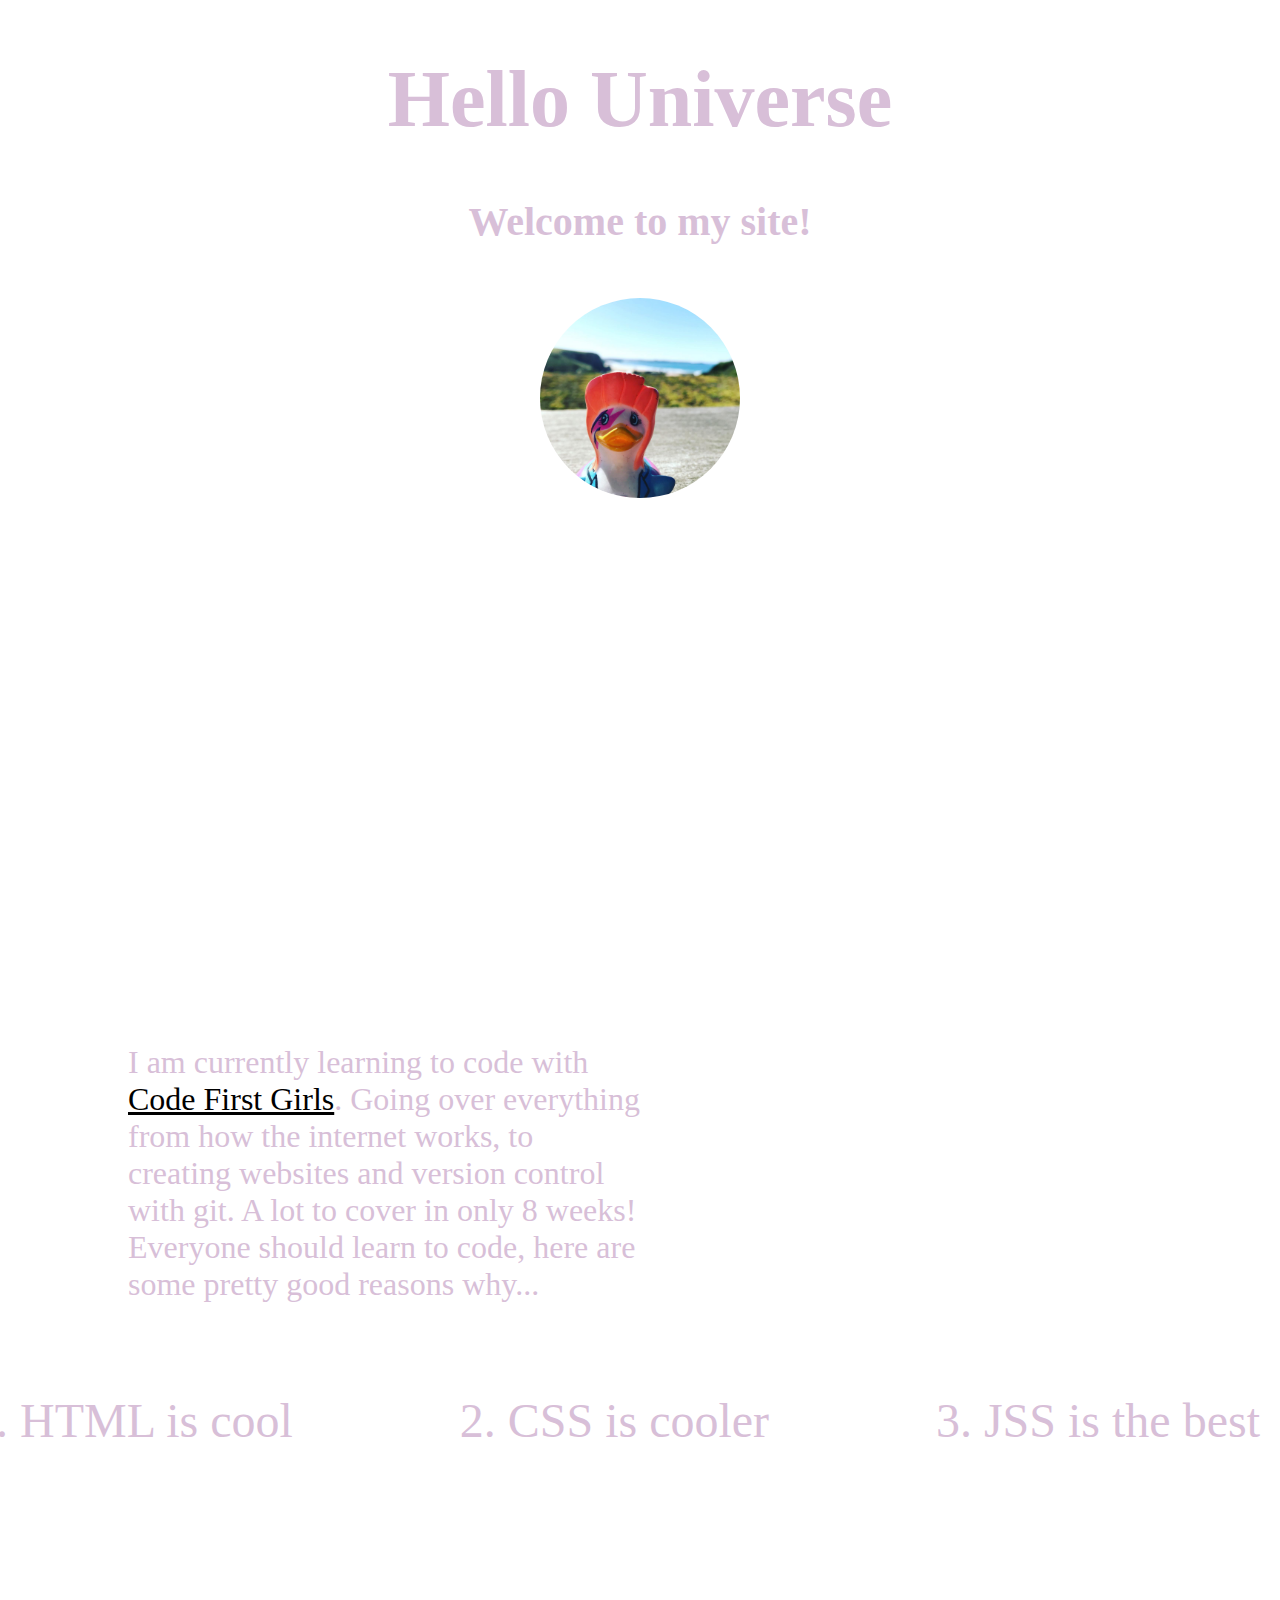
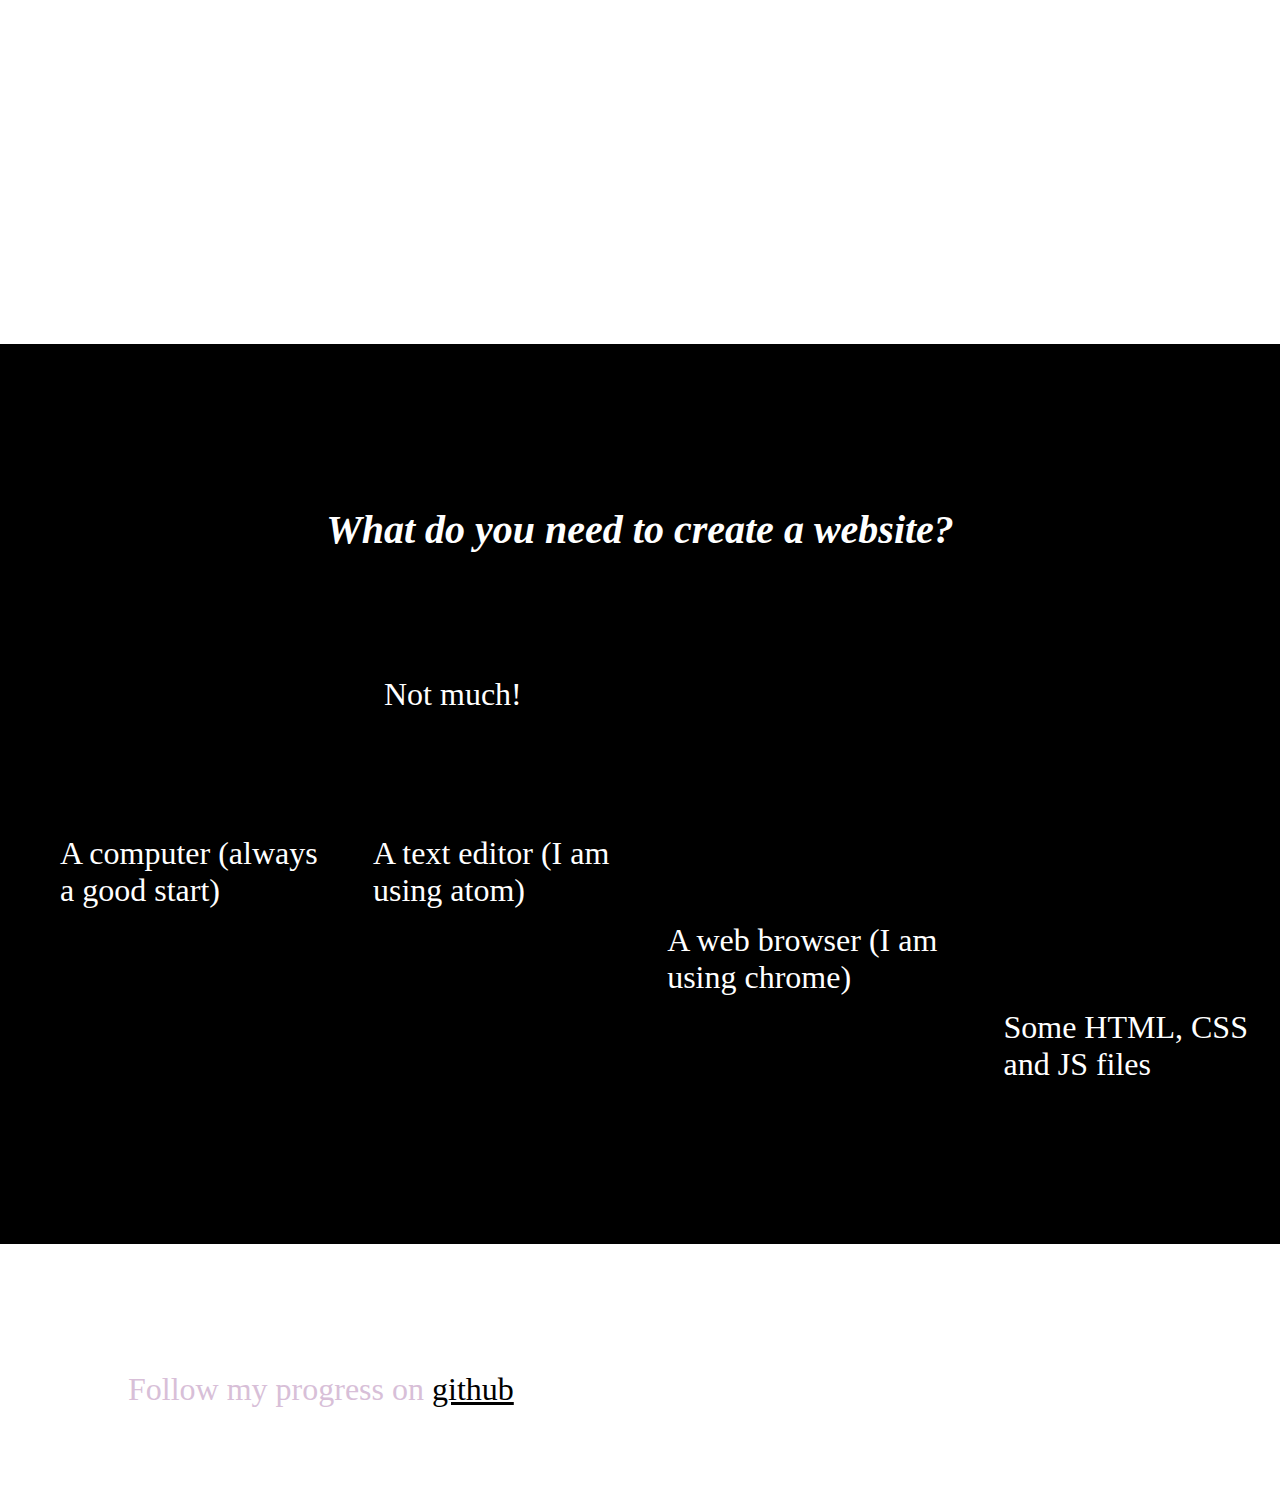
==== index.html @ c2d709a2 "I updated hello world to hello universe" ====
<!DOCTYPE html>
<html>
<head>
<link rel="stylesheet" type="text/css" href="css/styles.css">

    <title>First site</title>

  </head>

  <body>
  <div>
    <h1>Hello Universe</h1>
    <h2>Welcome to my site!</h2>
    <img src="duck.jpg" width="200px">
  </div>

  <div>
    <p>
      I am currently learning to code with <a href="https://www.codefirstgirls.org.uk/">Code First Girls</a>. Going over everything from how the
      internet works, to creating websites and version control with git. A lot to cover in only 8 weeks!
      Everyone should learn to code, here are some pretty good reasons why...
    </p>
     <ol>
       <li>HTML is cool</li>
       <li>CSS is cooler</li>
       <li>JSS is the best</li>
     </ol>
  </div>

  <div class="contrast">
    <h2><em>What do you need to create a website?</em></h2>

    <p>Not much!</p>
    <ul>
       <li>A computer (always a good start)</li>
       <li>A text editor (I am using atom)</li>
       <li id="lower">A web browser (I am using chrome)</li>
       <li id="lowest">Some HTML, CSS and JS files</li>
    </ul>
  </div>
  <br>
    <p>
      Follow my progress on <a href="https://github.com/peicing27">github</a>
    </p>
---- css/styles.css ----
body {
  color: rgb(216,191,216);
  font-family: calibri;
  margin: 0px;
  font-size: 2rem;
}

div{
  min-height: 100vh;
  width: 100vw;
}

h1, h2 {
  text-align: center;
}

h1 {
  font-size: 5rem;
}

h2 {
  font-size: 2.5rem;
}

img{
  display: flex;
  padding: 20px;
  margin: 0 auto;
  margin-top: 10px;
  border-radius: 130px;
}

p{
  width: 40%;
  margin: 10vh 10vw;
  font-size: 2rem;
}

a{
  color: rgb(0,0,0)
}

ol{
  list-styyle: none;
  padding: 0;
  margin-bottom: 10%;
  font-size: 3rem;
  display: flex;
  justify-content: space-between;
}
li#lower{
  margin-top: 7%;
}
li#lowest{
  margin-top: 14%;
}

.contrast{
  background-color: rgb(0,0,0);
  color: WHITE;
  display: flex;
  justify-content: center;
  align-items: center;
  flex-direction: column;
}

ul{
  list-style: none;
  display: flex;

}

li{
  margin: 0 20px;
  transition: font-size 0.6s ease;
}


li:hover{
  font-size: 1.2em;
}
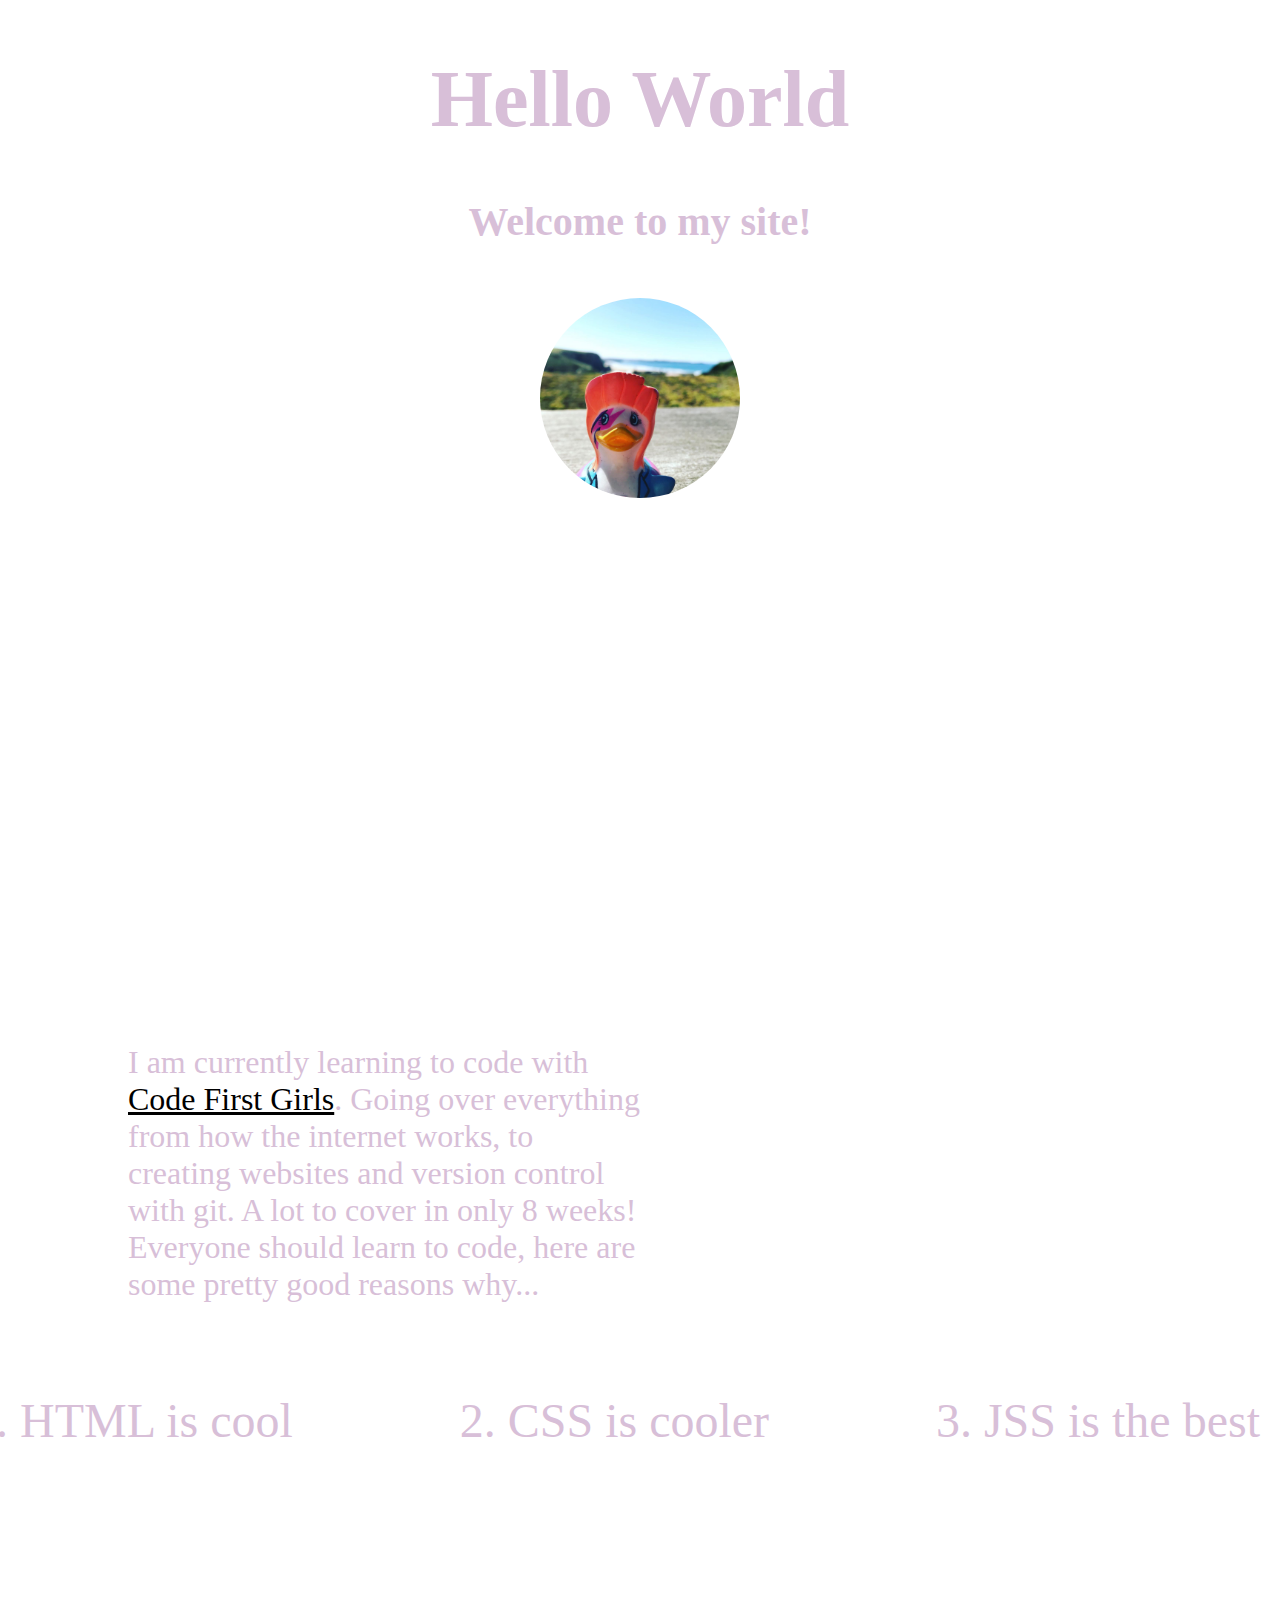
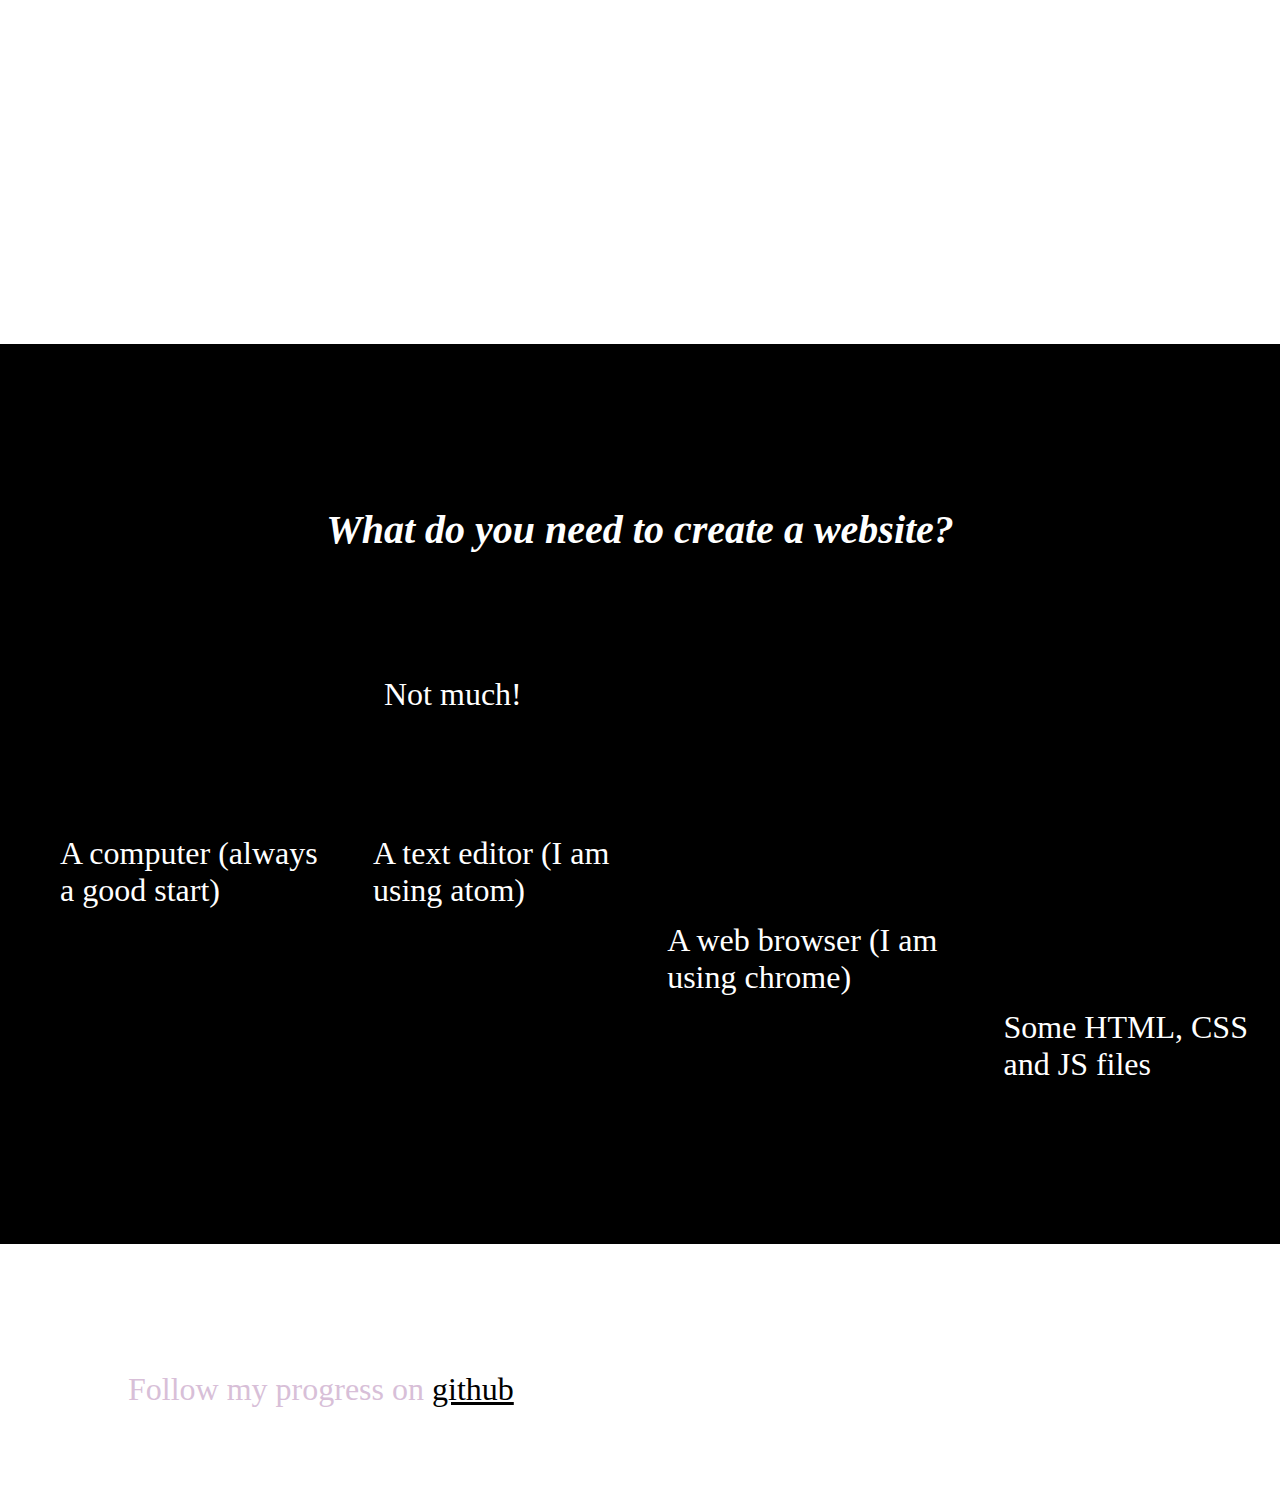
==== commit 0088bc1f: "Update index.html" ====
--- a/index.html
+++ b/index.html
@@ -9,7 +9,7 @@
 
   <body>
   <div>
-    <h1>Hello Universe</h1>
+    <h1>Hello World</h1>
     <h2>Welcome to my site!</h2>
     <img src="duck.jpg" width="200px">
   </div>
